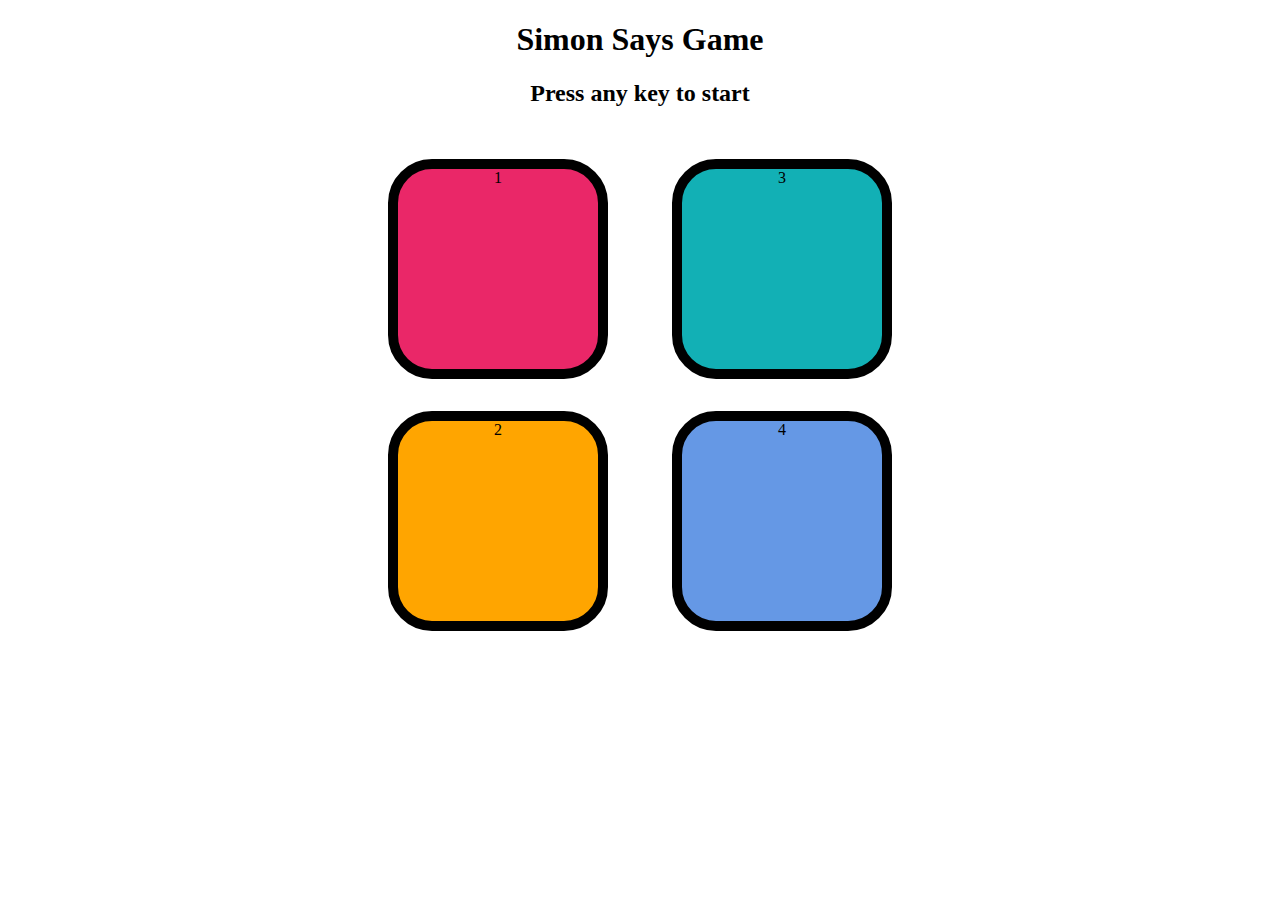
==== index.html @ 7fe7d8e2 "Update and rename simon.html to index.html" ====
<!DOCTYPE html>
<html lang="en">
<head>
    <meta charset="UTF-8">
    <meta name="viewport" content="width=device-width, initial-scale=1.0">

    <link rel="stylesheet" href="simon.css">
    <title>Simon Says Game</title>
</head>
<body>
    <h1>Simon Says Game</h1>
    <h2>Press any key to start</h2>

  <div class="btn-container">

    
    <div class="line-1">
        <div class="btn red" type ="button" id="red">1</div>
        <div class="btn yellow" type ="button" id="yellow">2</div>
    </div>
    
    <div class="line-2">
        <div class="btn green" type ="button" id="green">3</div>
        <div class="btn purple" type ="button" id="purple">4</div>
    </div>

  </div>


    <script src="simon..js"></script>
</body>
</html>
---- simon.css ----
body {
    text-align: center;
}

.btn {
    height: 200px;
    width: 200px;
    border-radius: 20%;
    border: 10px solid black;
    margin: 2rem;
}

.btn-container {
    display: flex;
    justify-content: center;
}

.yellow {
    background-color: orange;
}

.red {
    background-color: rgb(234, 39, 104);
}

.green {
    background-color: rgb(18, 176, 181);
}

.purple {
    background-color: rgb(101, 152, 229);
}

.flash {
    background-color: white;
}

.userflash {
    background-color: green;
}
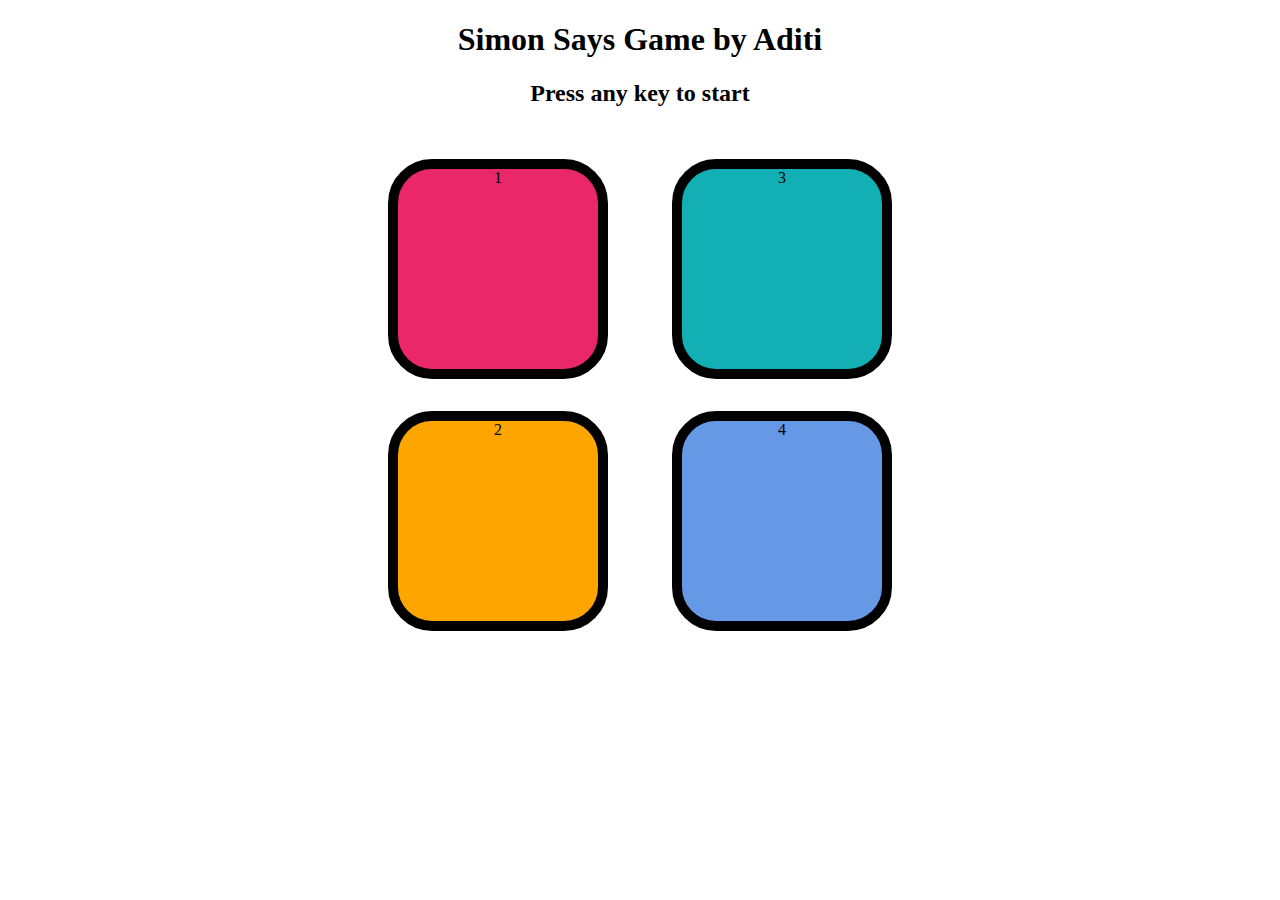
==== commit 4d449a10: "Update index.html" ====
--- a/index.html
+++ b/index.html
@@ -5,10 +5,10 @@
     <meta name="viewport" content="width=device-width, initial-scale=1.0">
 
     <link rel="stylesheet" href="simon.css">
-    <title>Simon Says Game</title>
+    <title>Simon Says Game By Aditi</title>
 </head>
 <body>
-    <h1>Simon Says Game</h1>
+    <h1>Simon Says Game by Aditi</h1>
     <h2>Press any key to start</h2>
 
   <div class="btn-container">
